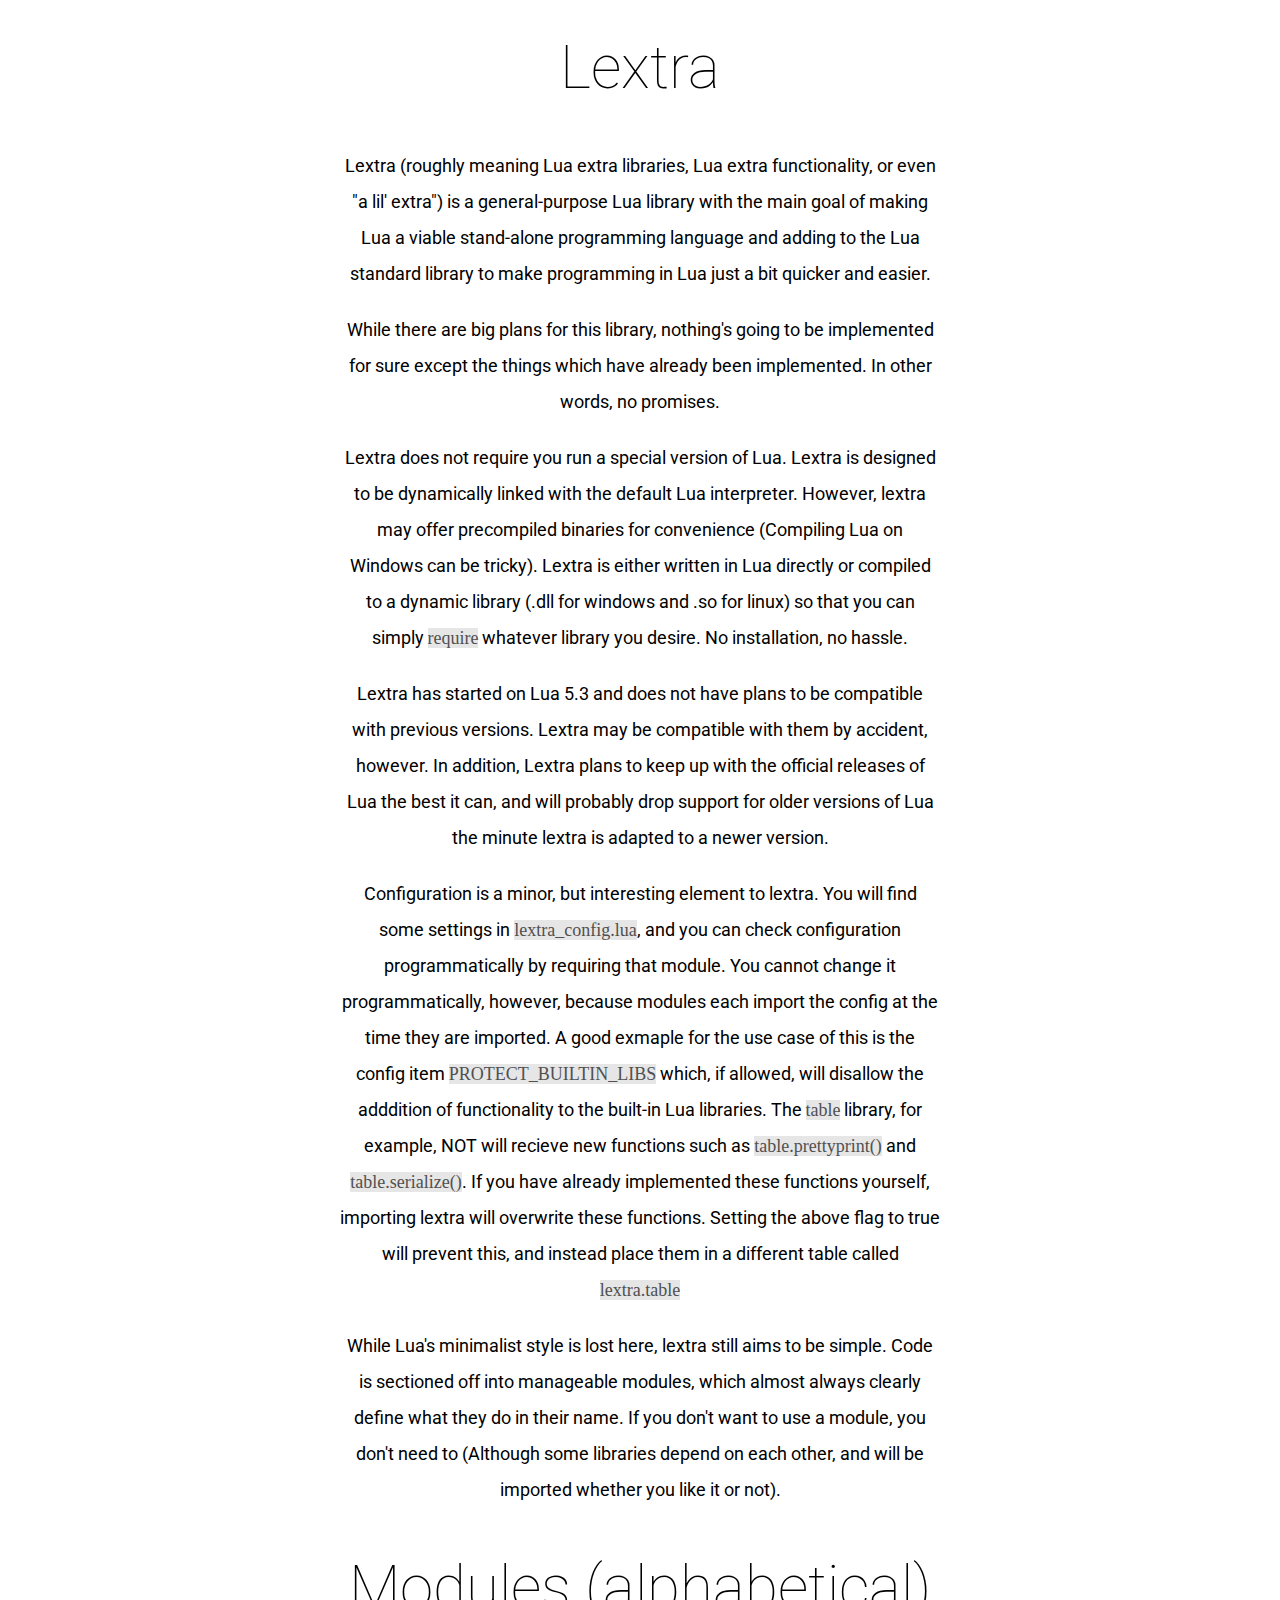
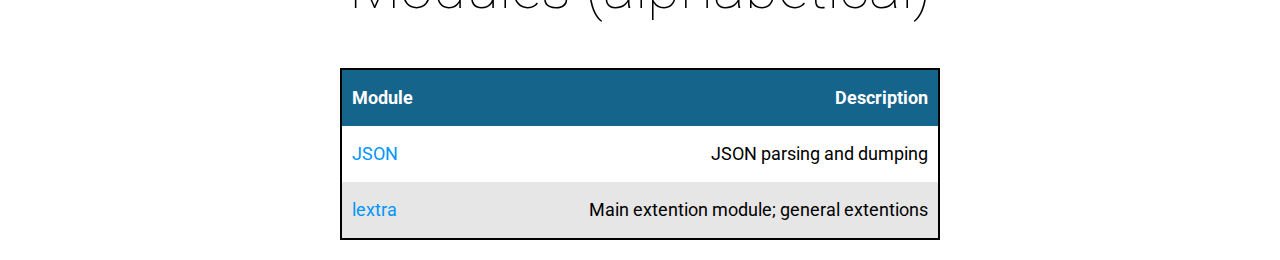
==== docs/index.html @ 38216ed5 "lextra_config.PROTECT_BUILTIN_LIBS, docs: index, m/json, m/lextra, style. lextra.table" ====
<!DOCTYPE html>
<head>
	<title>lextra docs</title>
	<link href="https://fonts.googleapis.com/css?family=Roboto:100,400|Ubuntu+Mono" rel="stylesheet">
	<link href="style.css" type="text/css" rel="stylesheet">
</head>
<body>
	<h1>Lextra</h1>
	<p>
		Lextra (roughly meaning Lua extra libraries, Lua extra functionality, or even "a lil' extra")
		is a general-purpose Lua library with the main goal of making Lua a viable stand-alone
		programming language and adding to the Lua standard library to make programming in Lua
		just a bit quicker and easier.
	</p>
	<p>
		While there are big plans for this library, nothing's going to be implemented for sure except
		the things which have already been implemented. In other words, no promises.
	</p>
	<p>
		Lextra does not require you run a special version of Lua. Lextra is designed to be dynamically
		linked with the default Lua interpreter. However, lextra may offer precompiled binaries for
		convenience (Compiling Lua on Windows can be tricky). Lextra is either written in Lua directly
		or compiled to a dynamic library (.dll for windows and .so for linux) so that you can simply
		<span class="code">require</span> whatever library you desire. No installation, no hassle.
	</p>
	<p>
		Lextra has started on Lua 5.3 and does not have plans to be compatible with previous versions.
		Lextra may be compatible with them by accident, however. In addition, Lextra plans to keep up
		with the official releases of Lua the best it can, and will probably drop support for older
		versions of Lua the minute lextra is adapted to a newer version.
	</p>

	<p>
		Configuration is a minor, but interesting element to lextra. You will find some settings in
		<span class="code">lextra_config.lua</span>, and you can check configuration programmatically
		by requiring that module. You cannot change it programmatically, however, because modules
		each import the config at the time they are imported. A good exmaple for the use case of this
		is the config item <span class="code">PROTECT_BUILTIN_LIBS</span> which, if allowed,
		will disallow the adddition of functionality to the built-in Lua libraries.
		The <span class="code">table</span> library, for example, NOT will recieve new functions such as
		<span class="code">table.prettyprint()</span> and <span class="code">table.serialize()</span>.
		If you have already implemented these functions yourself, importing lextra will overwrite
		these functions. Setting the above flag to true will prevent this, and instead place them in
		a different table called <span class="code">lextra.table</span>
	</p>

	<p>
		While Lua's minimalist style is lost here, lextra still aims to be simple. Code is sectioned
		off into manageable modules, which almost always clearly define what they do in their name.
		If you don't want to use a module, you don't need to (Although some libraries depend on each
		other, and will be imported whether you like it or not).
	</p>

	<h1>Modules (alphabetical)</h1>

	<table class="contents">
		<tr>
			<th>Module</th>
			<th>Description</th>
		</tr>
		<tr>
			<td><a href="modules/json.html">JSON</a></td>
			<td>JSON parsing and dumping</td>
		</tr>
		<tr>
			<td><a href="modules/lextra.html">lextra</a></td>
			<td>Main extention module; general extentions</td>
		</tr>
	</table>
</body>
---- docs/style.css ----
*{
	font-family: roboto;
	font-size: 18px;
	line-height: 2;
}
h1{
	text-align: center;
	font-size: 60px;
	font-weight: 100;
	line-height: 1;
	padding: 30px;
	margin: 0;
}
p{
	max-width: 600px;
	text-align: center;
	margin: 20px auto;
}
a, a:visited{
	text-decoration: none;
	color: rgb(0, 150, 250);
}
a:hover{
	color: rgb(0, 180, 255);
}
/* Short inline code blocks, just to highlight that this text is code */
span.code{
	background: rgb(230, 230, 230);
	color: rgb(80, 80, 80);
	font-family: 'Ubuntu Mono';
}
/* Not the contents OF a table, but the style for the table of contents */
table.contents{
	width: 600px;
	border: solid black 2px;
	margin: 20px auto;
	border-collapse: collapse;
}
table.contents th, table.contents td{
	padding: 10px;
}
table.contents th {
	background: rgb(20, 100, 140);
	color: white;
}
table.contents tr th:nth-child(1), table.contents tr td:nth-child(1){
	text-align: left;
}
table.contents tr th:nth-child(2), table.contents tr td:nth-child(2){
	text-align: right;
}
table.contents tr:nth-child(odd){
	background: rgb(230, 230, 230);
}
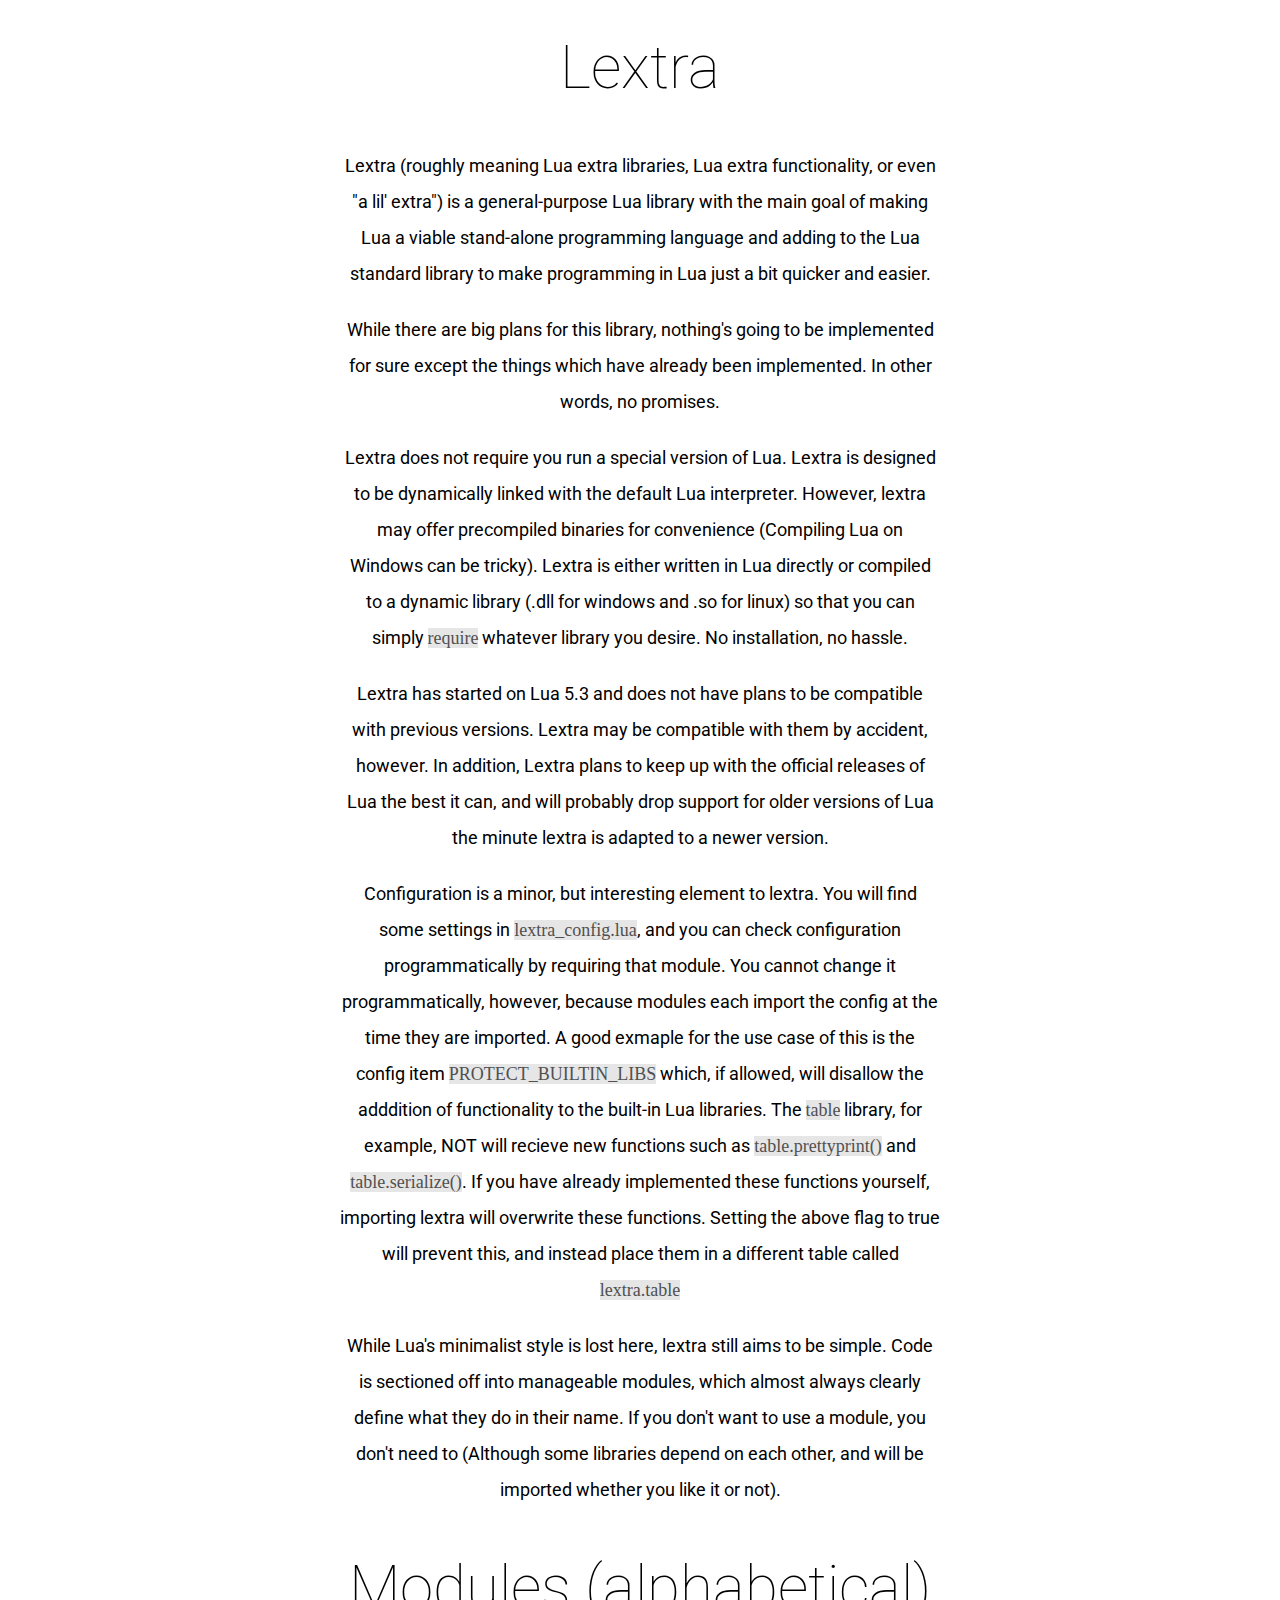
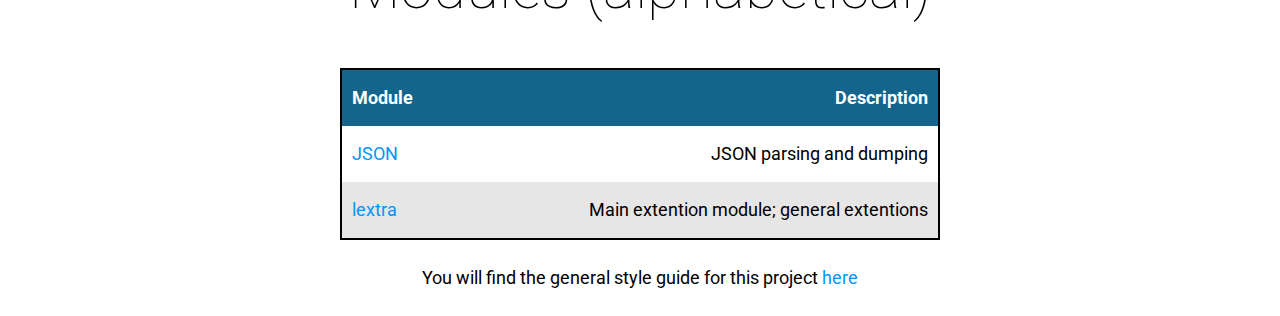
==== commit 8a990205: "docs, liblncurses.c, todo, .gitignore" ====
--- a/docs/index.html
+++ b/docs/index.html
@@ -67,4 +67,7 @@
 			<td>Main extention module; general extentions</td>
 		</tr>
 	</table>
+
+	<p>You will find the general style guide for this project <a href="style.html">here</a></p>
+
 </body>
--- a/docs/style.css
+++ b/docs/style.css
@@ -15,6 +15,11 @@
 	max-width: 600px;
 	text-align: center;
 	margin: 20px auto;
+}
+p.note{
+	font-style: italic;
+	line-height: 1;
+	color: rgb(80, 80, 80);
 }
 a, a:visited{
 	text-decoration: none;
@@ -52,3 +57,7 @@
 table.contents tr:nth-child(odd){
 	background: rgb(230, 230, 230);
 }
+ul{
+	max-width: 600px;
+	margin: auto;
+}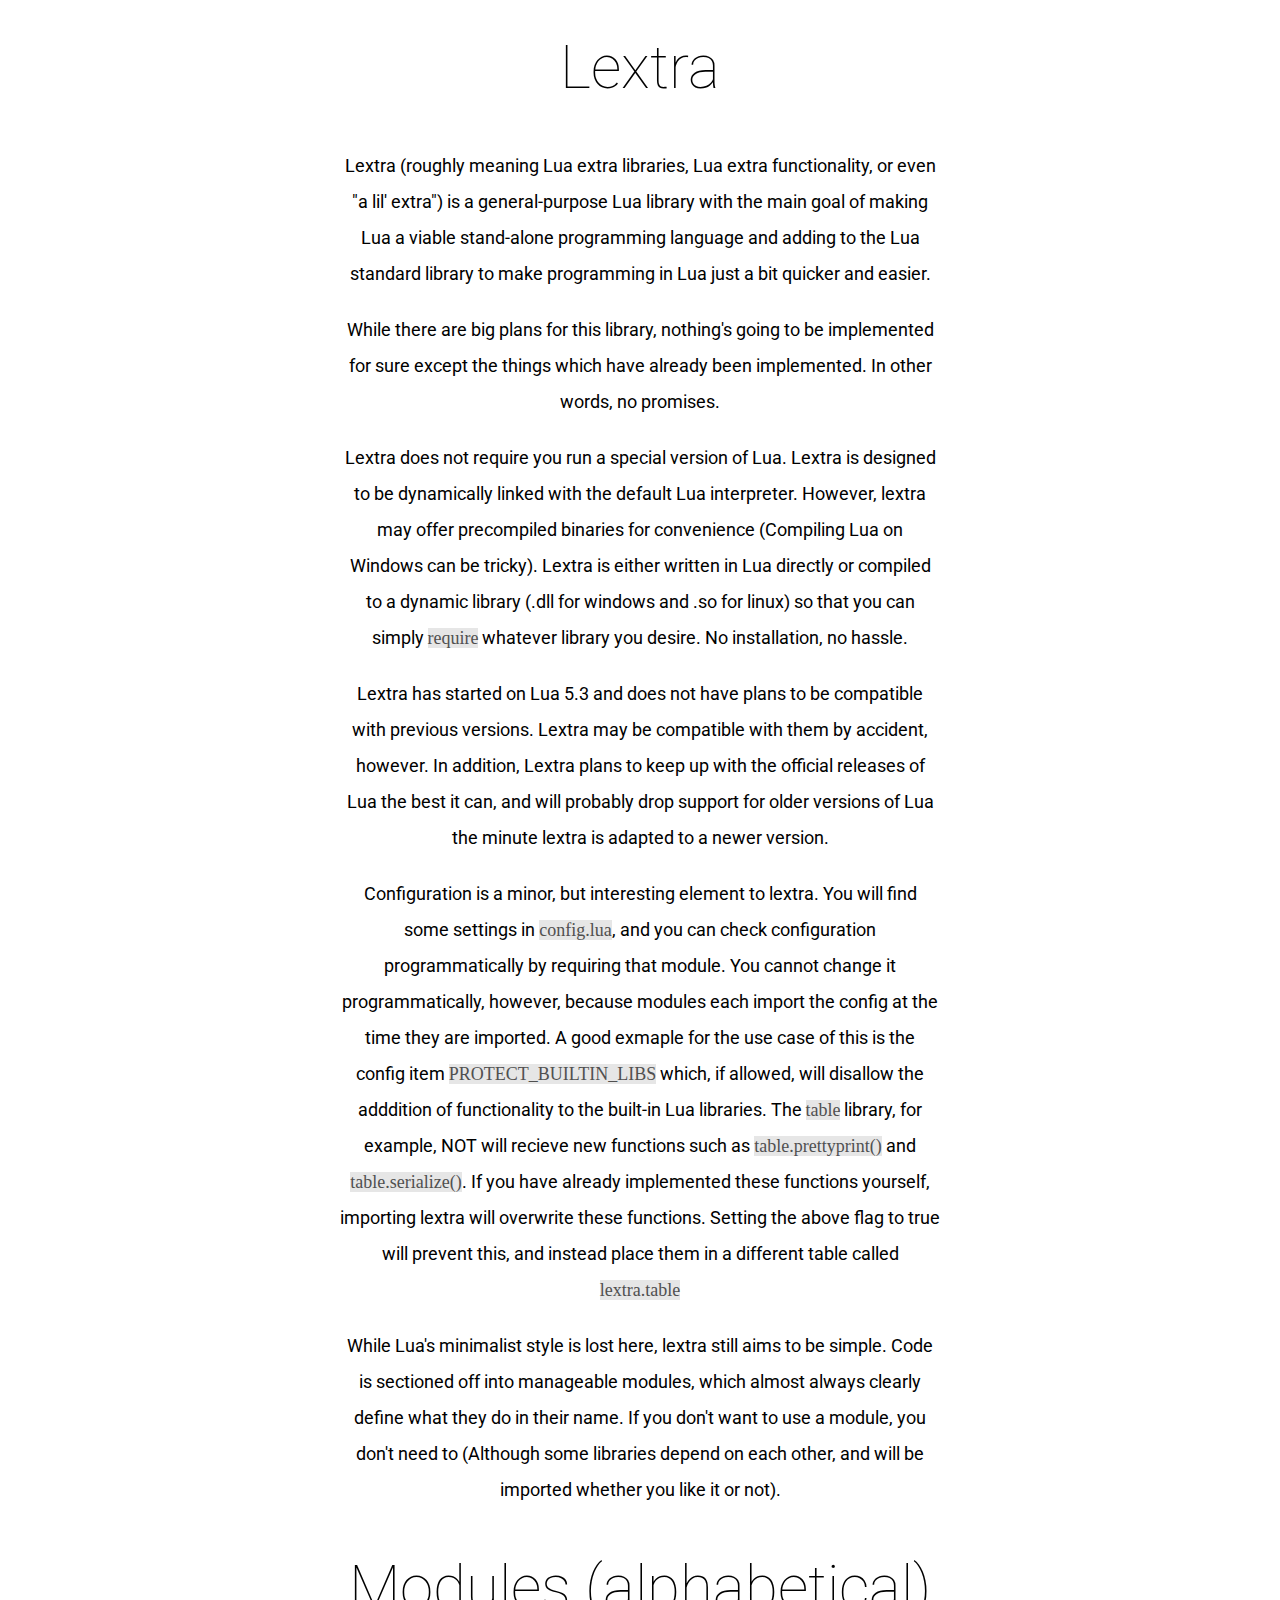
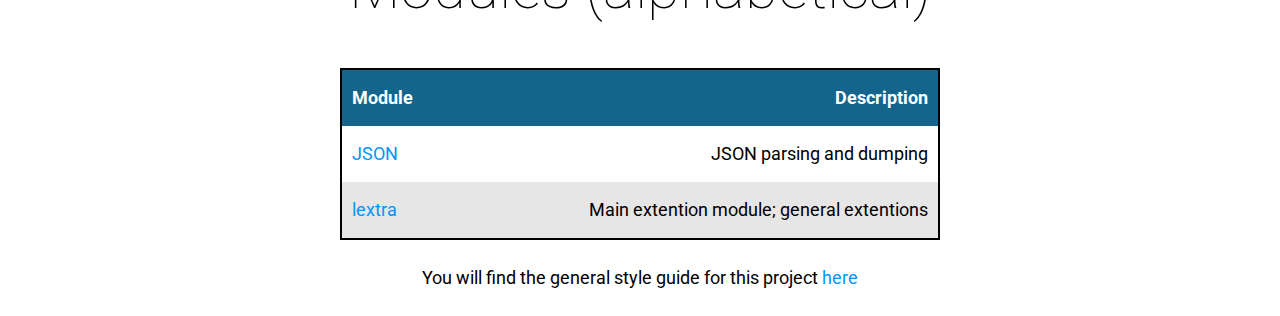
==== commit 54b86d06: "Messing around with statically linking ncurses" ====
--- a/docs/index.html
+++ b/docs/index.html
@@ -32,7 +32,7 @@
 
 	<p>
 		Configuration is a minor, but interesting element to lextra. You will find some settings in
-		<span class="code">lextra_config.lua</span>, and you can check configuration programmatically
+		<span class="code">config.lua</span>, and you can check configuration programmatically
 		by requiring that module. You cannot change it programmatically, however, because modules
 		each import the config at the time they are imported. A good exmaple for the use case of this
 		is the config item <span class="code">PROTECT_BUILTIN_LIBS</span> which, if allowed,
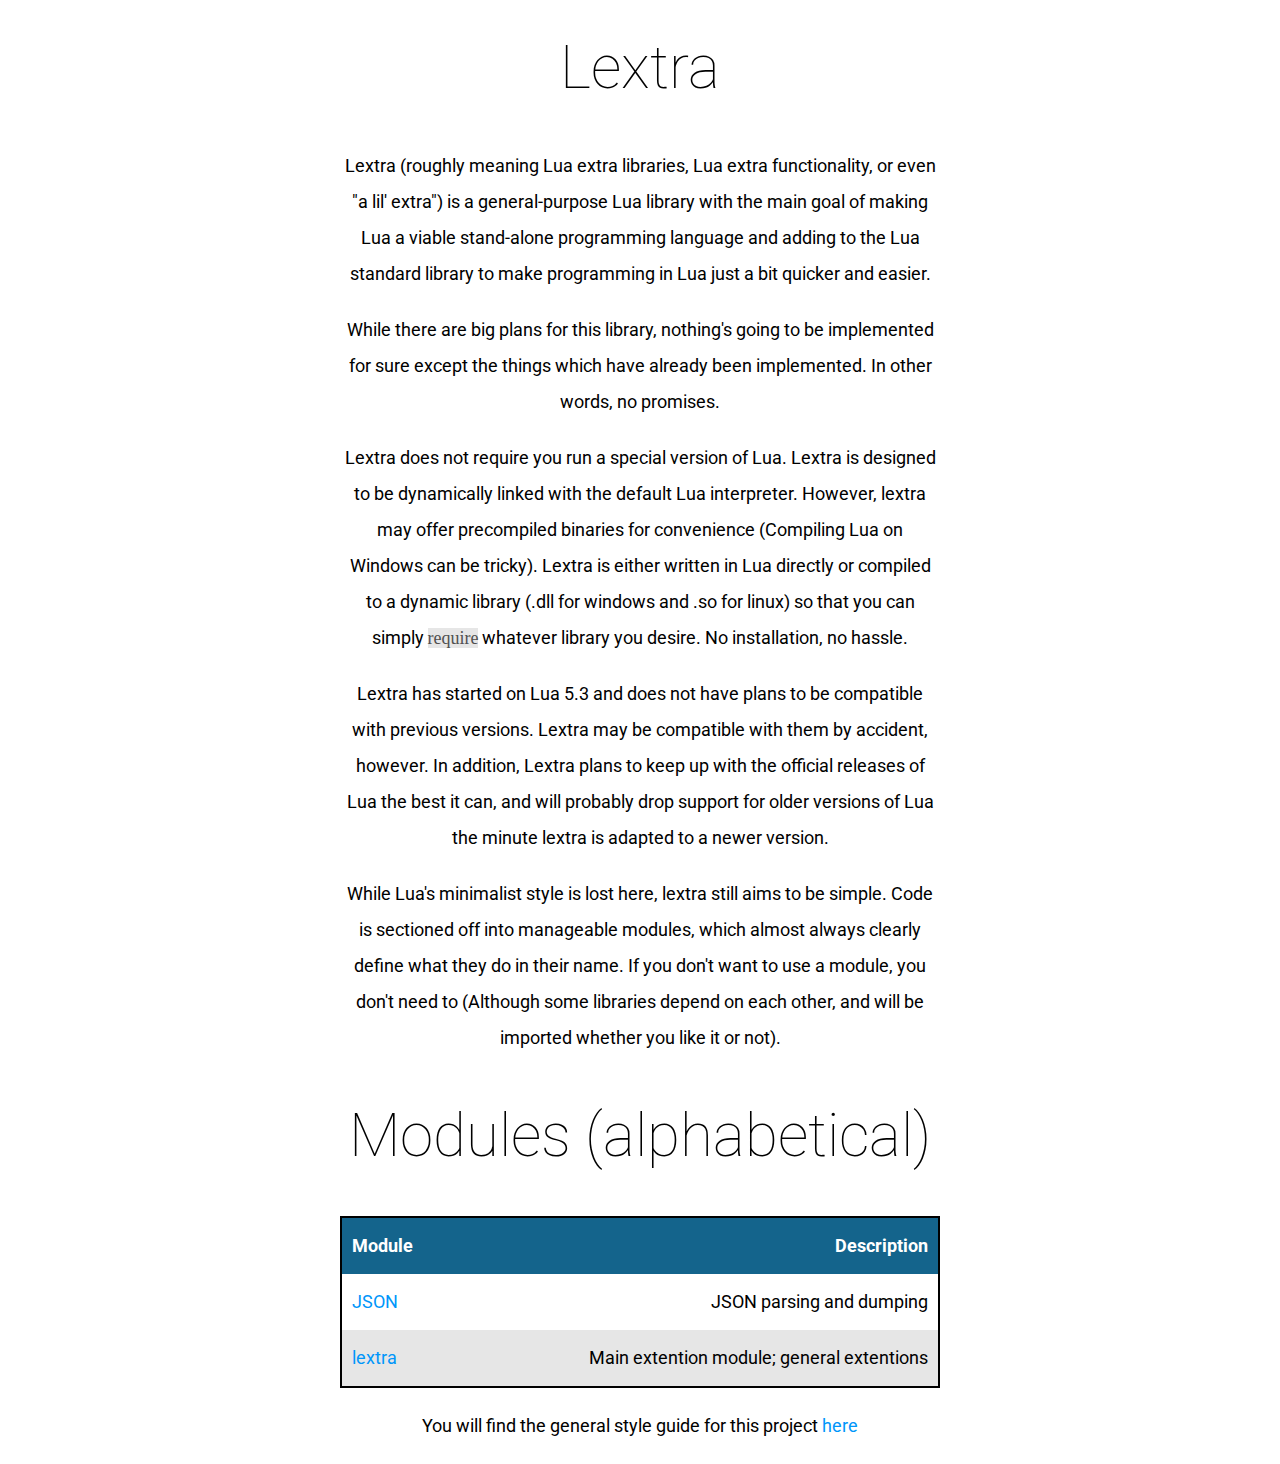
==== commit 9d15e96e: "JSON.parse and JSON.stringify; string.at, string.trim" ====
--- a/docs/index.html
+++ b/docs/index.html
@@ -31,20 +31,6 @@
 	</p>
 
 	<p>
-		Configuration is a minor, but interesting element to lextra. You will find some settings in
-		<span class="code">config.lua</span>, and you can check configuration programmatically
-		by requiring that module. You cannot change it programmatically, however, because modules
-		each import the config at the time they are imported. A good exmaple for the use case of this
-		is the config item <span class="code">PROTECT_BUILTIN_LIBS</span> which, if allowed,
-		will disallow the adddition of functionality to the built-in Lua libraries.
-		The <span class="code">table</span> library, for example, NOT will recieve new functions such as
-		<span class="code">table.prettyprint()</span> and <span class="code">table.serialize()</span>.
-		If you have already implemented these functions yourself, importing lextra will overwrite
-		these functions. Setting the above flag to true will prevent this, and instead place them in
-		a different table called <span class="code">lextra.table</span>
-	</p>
-
-	<p>
 		While Lua's minimalist style is lost here, lextra still aims to be simple. Code is sectioned
 		off into manageable modules, which almost always clearly define what they do in their name.
 		If you don't want to use a module, you don't need to (Although some libraries depend on each
